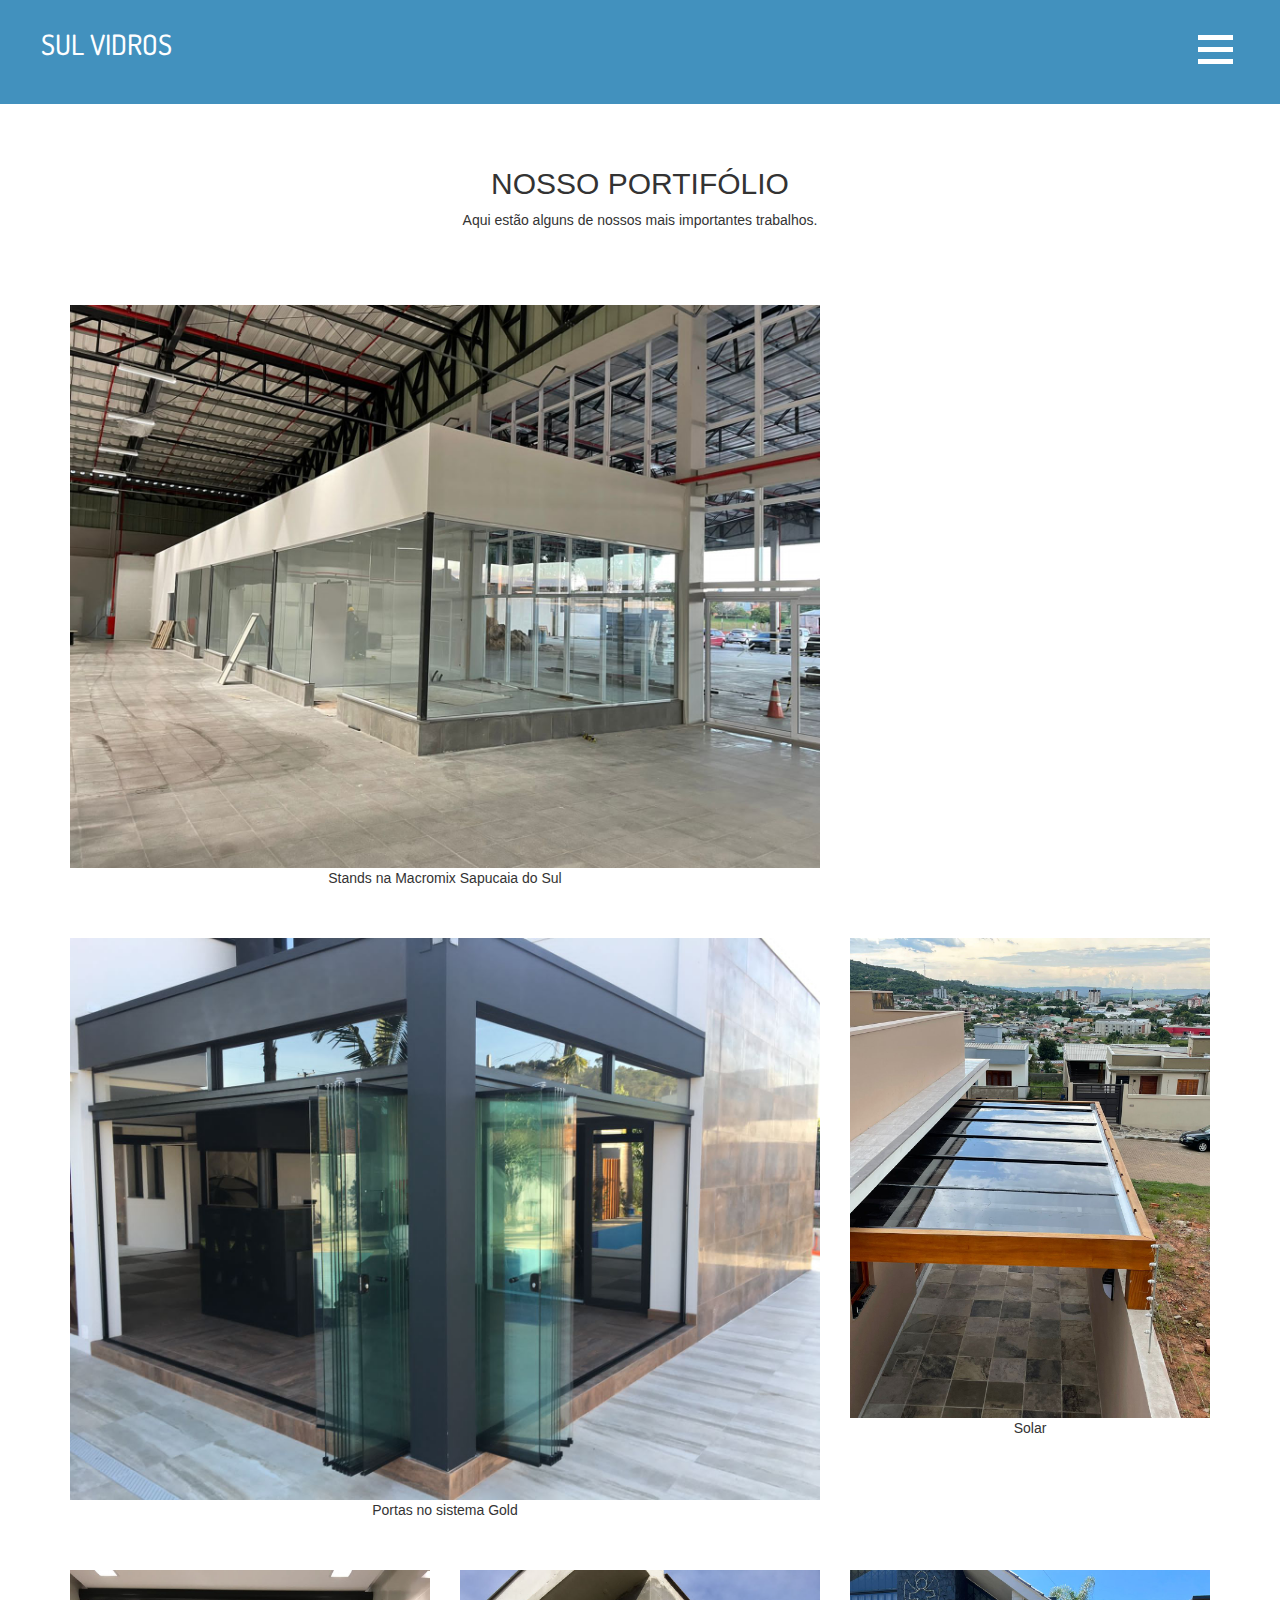
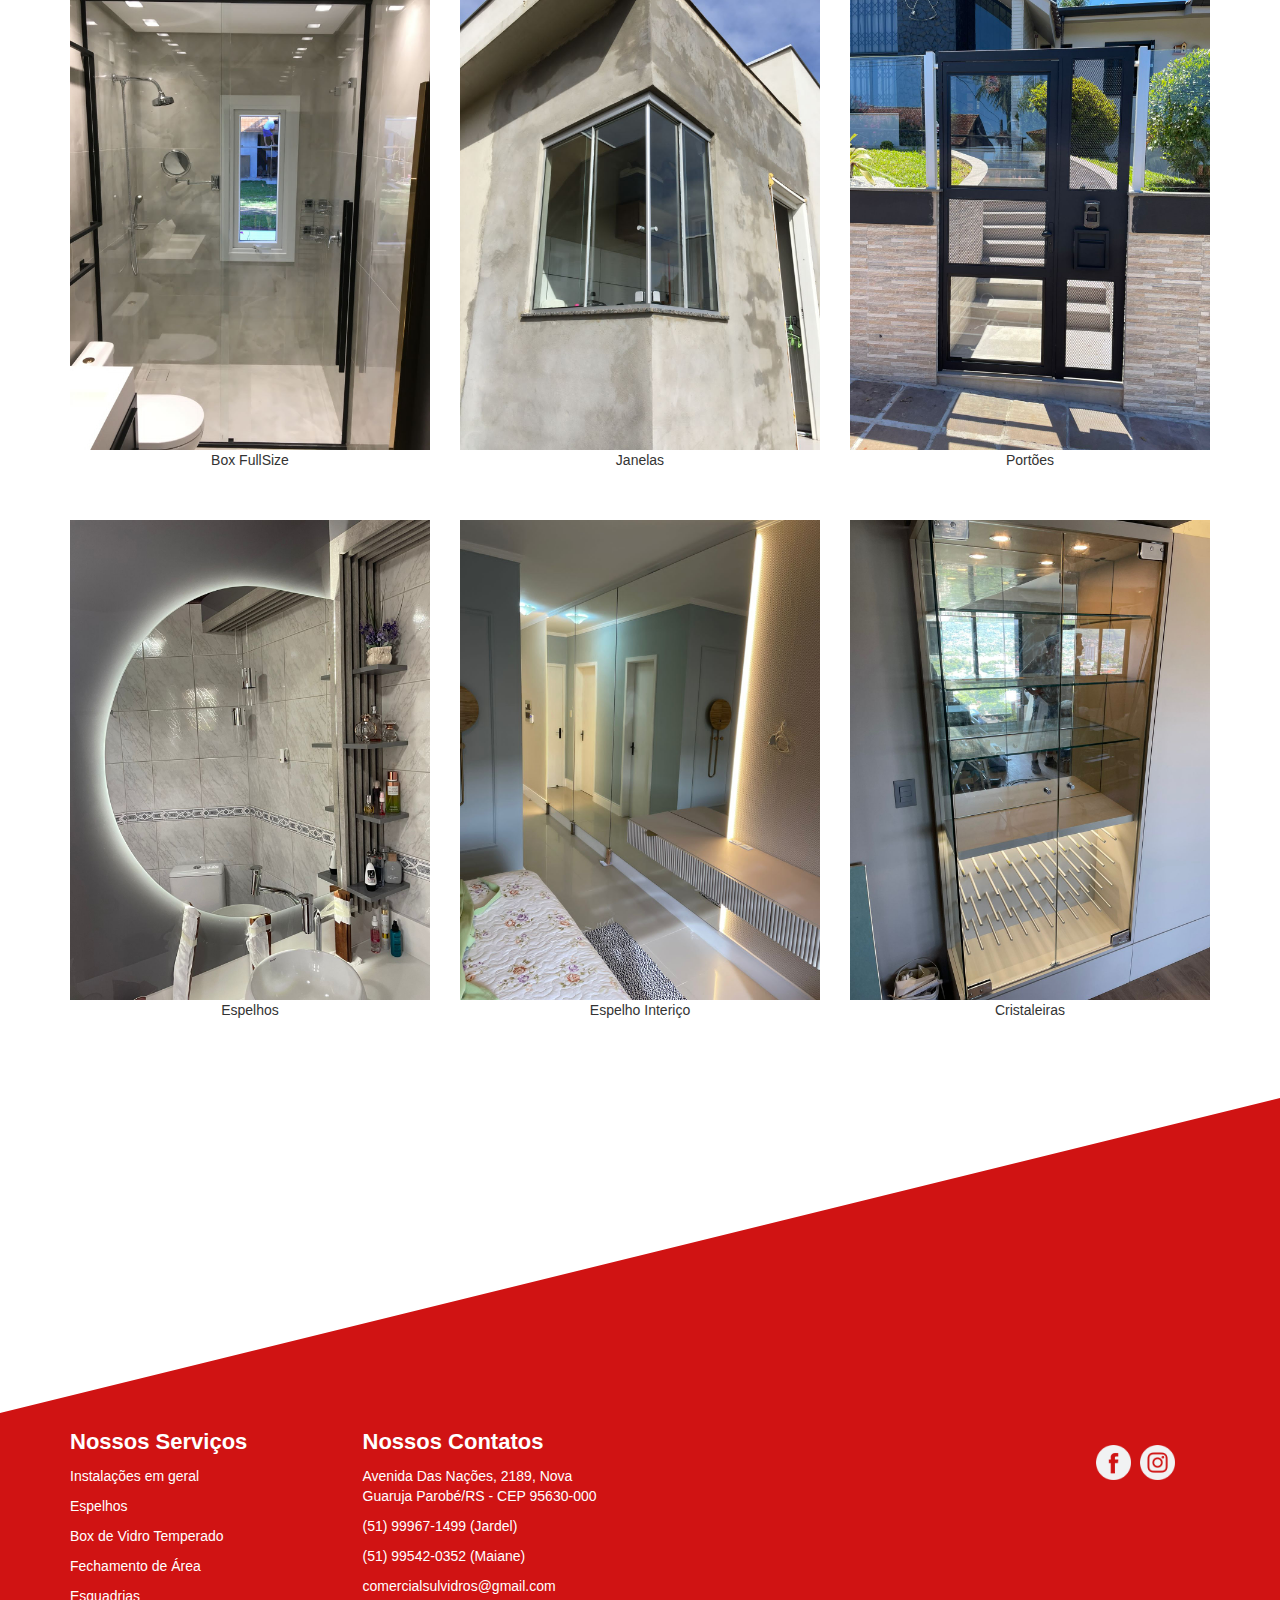
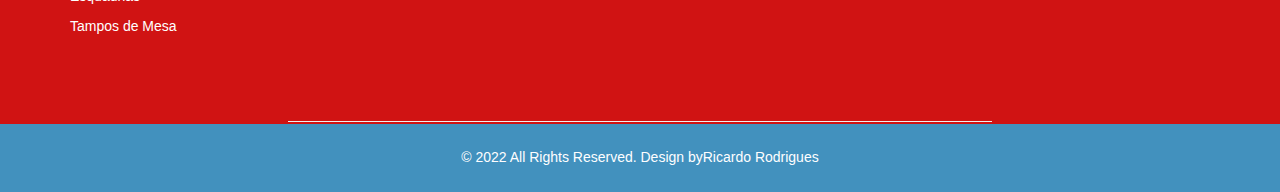
==== portfolio.html @ 48dc6d44 "Site finalizado em 8/6/2022" ====
<!DOCTYPE html>
<html>

<head>
    <!-- Basic -->
    <meta charset="utf-8" />
    <meta http-equiv="X-UA-Compatible" content="IE=edge" />
    <!-- Mobile Metas -->
    <meta name="viewport" content="width=device-width, initial-scale=1, shrink-to-fit=no" />
    <!-- Site Metas -->
    <meta name="keywords" content="" />
    <meta name="description" content="" />
    <meta name="author" content="" />

    <title>SUL VIDROS</title>

    <!-- slider stylesheet -->
    <link rel="stylesheet" type="text/css" href="https://cdnjs.cloudflare.com/ajax/libs/OwlCarousel2/2.1.3/assets/owl.carousel.min.css" />

    <!-- bootstrap core css -->
    <link rel="stylesheet" type="text/css" href="css/bootstrap.css" />

    <!-- fonts style -->
    <link href="https://fonts.googleapis.com/css?family=Dosis:400,500|Poppins:400,600,700&display=swap" rel="stylesheet">
    <!-- Custom styles for this template -->
    <link href="css/style.css" rel="stylesheet" />
    <!-- responsive style -->
    <link href="css/responsive.css" rel="stylesheet" />
    <link href="css/bootstrap.min.css" rel="stylesheet">
</head>

<body class="sub_page">

    <body class="">
        <div class="hero_area">
            <!-- header section strats -->
            <header class="header_section">
                <div class="container-fluid">
                    <nav class="navbar navbar-expand-lg custom_nav-container">
                        <a class="navbar-brand" href="index.html">
                            <span> SUL VIDROS </span></a>

                        <div class="navbar-collapse" id="">
                            <div class="custom_menu-btn">
                                <button onclick="openNav()">
                                     <span class="s-1"></span>
                                      <span class="s-2"> </span>
                                     <span class="s-3"> </span>
                                </button>
                            </div>

                            <div id="myNav" class="overlay">
                                <div class="overlay-content">
                                    <a href="index.html">HOME</a>
                                    <a href="team.html">TIME</a>
                                    <a href="portfolio.html">PORTFÓLIO</a>
                                    <a href="contact.html">CONTATO</a>

                                </div>
                            </div>
                        </div>
                    </nav>
                </div>
            </header>
            <!-- end header section -->
        </div>



        <!-- portfolio section -->
        <section class="portfolio_section layout_padding2">
            <div class="container">
                <h2> NOSSO PORTIFÓLIO </h2>
                <p> Aqui estão alguns de nossos mais importantes trabalhos. </p>
            </div>
            <div class="container layout_padding2-top ">
                <div class="row">
                    <div class="col-md-8">
                        <div class="portfolio_img-box">
                            <img src="images/portfolio-img-1.png" alt="Imagem de um stand montado na macromix de sapucaia do sul">
                            <p> Stands na Macromix Sapucaia do Sul </p>
                        </div>
                    </div>
                    <div class="col-md-8">
                        <div class="portfolio_img-box">
                            <img src="images/portfolio-img-2.jpg" alt="Imagem de uma porta de correr">
                            <p> Portas no sistema Gold</p>
                        </div>
                    </div>
                    <div class="col-md-4">
                        <div class="portfolio_img-box">
                            <img src="images/portfolio-img-3.png" alt="Imagem de um solar">
                            <p> Solar </p>
                        </div>
                    </div>
                    <div class="col-md-4">
                        <div class="portfolio_img-box">
                            <img src="images/portfolio-img-4.png" alt="Imagem de um BoxFullsize">
                            <p> Box FullSize </p>
                        </div>
                    </div>
                    <div class="col-md-4">
                        <div class="portfolio_img-box">
                            <img src="images/portfolio-img-5.jpg" alt="Imagem de uma Janela">
                            <p> Janelas </p>
                        </div>
                    </div>
                    <div class="col-md-4">
                        <div class="portfolio_img-box">
                            <img src="images/portfolio-img-6.jpg" alt="Imagem de um portão">
                            <p> Portões </p>
                        </div>
                    </div>
                    <div class="col-md-4">
                        <div class="portfolio_img-box">
                            <img src="images/portfolio-img-7.jpg" alt="Imagem de um espelho arredondado">
                            <p> Espelhos </p>
                        </div>
                    </div>
                    <div class="col-md-4">
                        <div class="portfolio_img-box">
                            <img src="images/portfolio-img-8.png" alt="Imagem de um espelho Interiço">
                            <p> Espelho Interiço </p>
                        </div>
                    </div>
                    <div class="col-md-4">
                        <div class="portfolio_img-box">
                            <img src="images/portfolio-img-9.png" alt="Imagem de uma Cristaleira">
                            <p> Cristaleiras </p>
                        </div>
                    </div>
                </div>
            </div>
        </section>

        <!-- end portfolio section -->


        <!-- info section -->
        <section class="info_section layout_padding">
            <div class="container info_content">
                <div>
                    <div class="row">
                        <div class="col-md-6">
                            <div class="row">
                                <div class="col-md-6">
                                    <h5>
                                        Nossos Serviços
                                    </h5>
                                    <ul>
                                        <li> <a href="portfolio.html"> Instalações em geral</a> </li>
                                        <li> <a href="portfolio.html"> Espelhos </a> </li>
                                        <li> <a href="portfolio.html"> Box de Vidro Temperado </a> </li>
                                        <li> <a href="portfolio.html"> Fechamento de Área </a> </li>
                                        <li> <a href="portfolio.html"> Esquadrias  </a> </li>
                                        <li> <a href="portfolio.html"> Tampos de Mesa     </a> </li>

                                    </ul>
                                </div>
                                <div class="col-md-6">
                                    <h5> Nossos Contatos</h5>
                                    <ul>
                                        <li> <a href="">Avenida Das Nações, 2189, Nova Guaruja Parobé/RS - CEP 95630-000</a> </li>
                                        <li> <a href="tel://51999671499">(51) 99967-1499 (Jardel)</a> </li>
                                        <li> <a href="tel://51995420352">(51) 99542-0352 (Maiane)</a> </li>
                                        <li> <a href="mailto:comercialsulvidros@gmail.com">comercialsulvidros@gmail.com</a></p>
                                        </li>
                                    </ul>
                                </div>
                            </div>
                        </div>
                        <div class="col-md-6">

                            <div class="d-flex justify-content-end pr-5">
                                <div class="social-box">
                                    <a href="https://www.facebook.com/maianegabrielle.bernardes.79"> <img src="images/fb.png" alt="Facebook" /> </a>
                                    <a href="https://www.instagram.com/comercialsulvidros/"> <img src="images/instagram1.png" alt="Instagram" /> </a>
                                </div>
                            </div>
                        </div>
                    </div>
                </div>

            </div>
        </section>

        <!-- end info section -->
        <hr class="footer_hr">
        <!-- footer section -->
        <section class="container-fluid footer_section">
            <p> &copy; 2022 All Rights Reserved. Design by<a href="https://www.linkedin.com/in/ricardorodriguesf/">Ricardo Rodrigues</a> </p>
        </section>
        <!-- footer section -->

        <script type="text/javascript" src="js/jquery-3.4.1.min.js"></script>
        <script type="text/javascript" src="js/bootstrap.js"></script>



        <script>
            function openNav() {
                document.getElementById("myNav").classList.toggle("menu_width")
                document.querySelector(".custom_menu-btn").classList.toggle("menu_btn-style")
            }
        </script>
        <script src="js/jquery.min.js"></script>
        <script src="js/bootstrap.min.js"></script>

    </body>

</html>
---- css/style.css ----
body {
    font-family: "Poppins", sans-serif;
    color: #1b161d;
    background-color: #ffffff;
}

.body-bg {
    background-image: url(../images/body-bg.png);
    background-size: cover;
    background-repeat: no-repeat;
}

.layout_padding {
    padding: 75px 0;
}

.layout_padding2 {
    padding: 45px 0;
}

.layout_padding2-top {
    padding-top: 45px;
}

.layout_padding2-bottom {
    padding-bottom: 45px;
}

.layout_padding-top {
    padding-top: 75px;
}

.layout_padding-bottom {
    padding-bottom: 75px;
}


/*header section*/

.hero_area {
    height: 98vh;
    position: relative;
}

.sub_page .hero_area {
    height: auto;
}

.hero_area::before {
    content: "";
    position: absolute;
    width: 100%;
    height: 102%;
    left: 0;
    top: 0;
    background-color: #4291be;
    clip-path: polygon(0 0, 100% 0, 100% 73%, 0% 100%);
}

.sub_page .hero_area::before {
    clip-path: none;
}

.hero_area.sub_pages {
    height: auto;
}

.header_section .container-fluid {
    padding-right: 25px;
    padding-left: 25px;
}

.header_section .nav_container {
    margin: 0 auto;
}

.custom_nav-container.navbar-expand-lg .navbar-nav .nav-link img {
    width: 22px;
    margin-right: 15px;
}

.custom_nav-container.navbar-expand-lg .navbar-nav .nav-link {
    padding: 0px 25px;
    color: #fefeff;
    text-align: center;
    font-family: "Roboto", sans-serif;
}

.custom_menu-btn {
    z-index: 9;
    position: absolute;
    right: 15px;
    top: 14px;
}

.custom_menu-btn button {
    margin-top: 12px;
    outline: none;
    border: none;
    background-color: transparent;
}

.custom_menu-btn button span {
    display: block;
    width: 35px;
    height: 5px;
    background-color: #fff;
    margin: 7px 0;
    transition: all .3s;
}

.menu_btn-style {
    position: fixed;
    right: 29px;
    top: 14px;
}

.custom_menu-btn .s-2 {
    transition: all .1s;
}

.menu_btn-style button .s-1 {
    transform: rotate(45deg) translateY(17px);
}

.menu_btn-style button .s-2 {
    transform: translateX(100px);
}

.menu_btn-style button .s-3 {
    transform: rotate(-45deg) translateY(-17px);
}

.overlay {
    height: 100%;
    width: 0;
    position: fixed;
    z-index: 1;
    top: 0;
    left: 0;
    background-color: rgb(0, 0, 0);
    background-color: rgba(0, 0, 0, 0.9);
    overflow-x: hidden;
    transition: 0.5s;
}

.overlay .closebtn {
    position: absolute;
    top: 0;
    right: 30px;
    font-size: 60px;
}

.overlay a {
    padding: 0px;
    text-decoration: none;
    font-size: 22px;
    color: #f1f1f1;
    display: block;
    transition: 0.3s;
}

.overlay-content {
    position: relative;
    top: 25%;
    width: 100%;
    text-align: center;
    margin-top: 30px;
}

.menu_width {
    width: 100%;
}

a,
a:hover,
a:focus {
    text-decoration: none;
}

a:hover,
a:focus {
    color: initial;
}

.btn,
.btn:focus {
    outline: none !important;
    box-shadow: none;
}

.navbar-brand {
    display: flex;
    align-items: center;
}

.navbar-brand img {
    width: 40px;
    margin-right: 5px;
}

.navbar-brand span {
    font-family: 'Dosis', sans-serif;
    text-transform: uppercase;
    font-size: 28px;
    font-weight: 500;
    color: #fefeff;
    margin-top: 5px;
}

.custom_nav-container {
    z-index: 99999;
    padding: 15px 0;
}

.custom_nav-container .navbar-toggler {
    outline: none;
}

.custom_nav-container .navbar-toggler .navbar-toggler-icon {
    background-image: url(../images/menu.png);
    background-size: 55px;
}

.quote_btn-container a {
    display: inline-block;
    padding: 5px 15px;
    background-color: #fc5d35;
    color: #f7f7f7;
    font-size: 14px;
    text-transform: uppercase;
}


/*end header section*/


/* slider section */

.slider_section .row {
    align-items: center;
}

.slider_detail {
    color: #fefeff;
}

.slider_detail h1 {
    font-weight: bold;
    text-transform: uppercase;
}

.slider_detail h1 span {
    color: #010106;
}

.slider_detail p {
    margin: 25px 0 35px 0;
}

.slider_detail a {
    display: inline-block;
    padding: 9px 35px;
    border: 2px solid #fefeff;
    color: #fefeff;
    border-radius: 35px;
}

.slider_detail a:hover {
    background-color: #fefeff;
    color: #010106;
}

.slider_img-box img {
    width: 50%;
    position: relative;
    z-index: 2;
}

.slider_img-box::after {
    content: "";
    position: absolute;
    top: 50%;
    left: 50%;
    transform: translate(-50%, -50%);
    width: 90%;
    height: 40%;
    background-color: #fff;
    filter: blur(95px) opacity(.7);
}

.slider_section .carousel-indicators {
    font-family: 'Dosis', sans-serif;
    font-weight: 500;
    color: #fff;
    justify-content: flex-start;
    margin: 0;
    left: 5%;
    align-self: center;
}

.slider_section .carousel-indicators li {
    text-indent: initial;
    background-color: transparent;
    text-align: center;
    font-size: 16px;
    line-height: 10px;
    opacity: 0.9;
}

.slider_section .carousel-indicators .active {
    font-size: 24px;
}

.slider_section #carouselExampleControls,
.carousel-inner,
.carousel-item {
    height: 100%;
}

.slider_section .carousel_btn-container {
    width: 100px;
    position: absolute;
    top: 75vh;
    display: flex;
    justify-content: space-between;
    left: 50%;
    transform: translateX(-50%);
    z-index: 999;
}

.slider_section .carousel-control-prev,
.slider_section .carousel-control-next {
    position: relative;
    width: 45px;
    height: 45px;
    border: none;
    border-radius: 100%;
    opacity: 1;
    background-repeat: no-repeat;
    background-size: 28px;
    background-position: center;
    background-color: #fff;
    transform: translateY(-50%);
    -webkit-box-shadow: 2px 0px 23px -4px rgba(0, 0, 0, 0.32);
    -moz-box-shadow: 2px 0px 23px -4px rgba(0, 0, 0, 0.32);
    box-shadow: 2px 0px 23px -4px rgba(0, 0, 0, 0.32);
}

.slider_section .carousel-control-prev:hover,
.slider_section .carousel-control-next:hover {
    background-color: #292727;
    background-size: 12px;
}

.slider_section .carousel-control-prev {
    background-image: url(../images/left-black-arrow.png);
}

.slider_section .carousel-control-next {
    background-image: url(../images/right-black-arrow.png);
}

.slider_section .carousel-control-prev:hover {
    background-image: url(../images/prev.png);
}

.slider_section .carousel-control-next:hover {
    background-image: url(../images/next.png);
}


/* end slider section */


/* about section */

.about_section {
    margin-top: 45px;
    text-align: center;
}

.about_section h4 {
    font-size: 22px;
}

.about_card-container {
    display: flex;
    justify-content: center;
}

.about_card {
    margin: 45px 20px;
    width: 30%;
    min-width: 300px;
    height: 540px;
}

.about_card .about-detail {
    padding: 2px 25px 35px 25px;
    height: 420px;
    -webkit-box-shadow: -1px 0px 25px 9px rgba(0, 0, 0, 0.09);
    -moz-box-shadow: -1px 0px 25px 9px rgba(0, 0, 0, 0.09);
    box-shadow: -1px 0px 25px 9px rgba(0, 0, 0, 0.09);
}

.about_card .about_img-box {
    width: 110px;
    height: 104px;
    margin: 50px auto;
}

.about_card .about-detail p {
    margin-top: 15px;
}

.about_card img {
    width: 100%;
}

.about_card a {
    display: inline-block;
    padding: 8px 25px;
    border: 2px solid #4291be;
    color: #4291be;
    border-radius: 35px;
    margin-top: 55px;
}

.about_card a:hover {
    background-color: #4291be;
    color: #fefeff;
}


/* end about section */


/* client section */


/* portfolio section */

.portfolio_section {
    text-align: center;
}

.portfolio_section .row>div {
    margin: 20px 0;
}

.portfolio_img-box img {
    width: 100%;
    height: auto;
}


/* end portfolio section */


/* team section */

.team_section {
    text-align: center;
}

.team_card-container {
    display: flex;
    flex-wrap: wrap;
    justify-content: center;
    border-bottom: 1px solid #1135e7;
}

.team_card {
    width: 250px;
    padding: 0 15px;
    margin: 35px 0;
}

.team_card h5 {
    text-transform: uppercase;
}

.team_card img {
    width: 100%;
}

.team_detail-box {
    width: 150px;
    margin: 35px auto 0 auto;
}

.team_social {
    display: flex;
    justify-content: space-between;
}

.team_follow h6 {
    color: #1135e7;
}


/* end team section */


/* contact section */

.contact_section .row {
    align-items: center;
}

.contact_section h2 {
    text-align: center;
    text-transform: uppercase;
}

.contact_section p {
    color: #787877;
    text-align: center;
    font-size: 20px;
    margin-bottom: 0;
}

.contact_section label {
    display: flex;
    flex-direction: column;
    color: #797879;
    margin-bottom: 25px;
}

.contact_section input,
.contact_section textarea {
    outline: none;
    border: 1px solid #c1c1c2;
    width: 90%;
    height: 45px;
    padding: 0 15px;
    margin-top: 5px;
}

.contact_section textarea {
    height: 175px;
    padding: 5px;
}

.contact_form-container {
    padding: 15px 0 15px 0;
}

.contact_form-container button {
    border: none;
    background-color: #d01313;
    color: #fff;
    padding: 12px 45px;
    font-size: 14px;
    border-radius: 25px;
    text-transform: uppercase;
}

.contact_img-box img {
    width: 100%;
}


/* contact section */


/* mapa section */

.container1 {
    display: flex;
    justify-content: center;
}


/* mapa section */


/* why section */

.Why_section {
    text-align: center;
}

.Why_section p {
    width: 85%;
    margin: 35px auto 0 auto;
}


/* end why section */


/* info section */

.info_section {
    position: relative;
}

.info_section::before {
    content: "";
    position: absolute;
    width: 100%;
    height: 100%;
    left: 0;
    bottom: -3px;
    background-color: #d01313;
    clip-path: polygon(0 315px, 100% 0, 100% 100%, 0% 100%);
}

.info_content {
    margin-top: 250px;
}

.info_section img {
    width: 100%;
}

.info_section ul {
    padding: 0;
}

.info_section ul li {
    list-style-type: none;
    margin: 10px 0;
}

.info_section ul li a,
.info_section ul li a:hover {
    color: #fff;
}

.info_section h5 {
    margin-bottom: 12px;
    font-size: 22px;
    font-weight: bold;
    color: #fff;
}

.info_section .social-box {
    margin: 25px 0;
}

.info_logo .navbar-brand span {
    color: #fff;
}

.info_section .social-box img {
    width: 35px;
    margin-right: 5px;
}

.form_container form {
    display: flex;
    flex-direction: column;
    align-items: flex-start;
}

.info_section .form_container input {
    width: 95%;
    height: 45px;
    border-radius: 0;
    border: none;
    outline: none;
    padding-left: 5px;
    border-bottom: 1px solid #626262;
    background-color: transparent;
}

.info_section .form_container button {
    background-color: #1135e7;
    border: none;
    outline: none;
    color: #fff;
    padding: 8px 50px;
    text-transform: uppercase;
    font-size: 16px;
    border-radius: 25px;
    text-transform: uppercase;
    margin-top: 35px;
}


/* end info section */

.footer_hr {
    position: relative;
    width: 55%;
    margin: 0 auto;
    background-color: #4291be;
}


/* footer section*/

.footer_section {
    background-color: #4291be;
    padding: 25px 20px;
}

.footer_section p {
    color: #fefeff;
    margin: 0;
    text-align: center;
}

.footer_section a {
    color: #fefeff;
}


/* end footer section*/
---- css/responsive.css ----
@media (max-width: 1120px) {
    .hero_area {
        height: auto;
    }

    .slider_section {
        padding-bottom: 175px;
    }

    .slider_section .carousel_btn-container {
        top: 130%;
    }
}

@media (max-width: 992px) {
    .navbar-collapse {
        flex: 0;
    }

    .about_card-container {
        flex-wrap: wrap;
    }

}

@media (max-width: 768px) {
    .slider_detail {
        padding: 25px 15px;
        text-align: center;
    }

    .slider_section .carousel_btn-container {
        top: 112%;
    }
}

@media (max-width: 576px) {
    .info_section::before {
        clip-path: polygon(0 175px, 100% 0, 100% 100%, 0% 100%);
    }

    .info_content {
        margin-top: 150px;
    }
}

@media (max-width: 480px) {}

@media (max-width: 400px) {}

@media (max-width: 360px) {}

@media (min-width: 1200px) {
    .container {
        max-width: 1170px;
    }

}
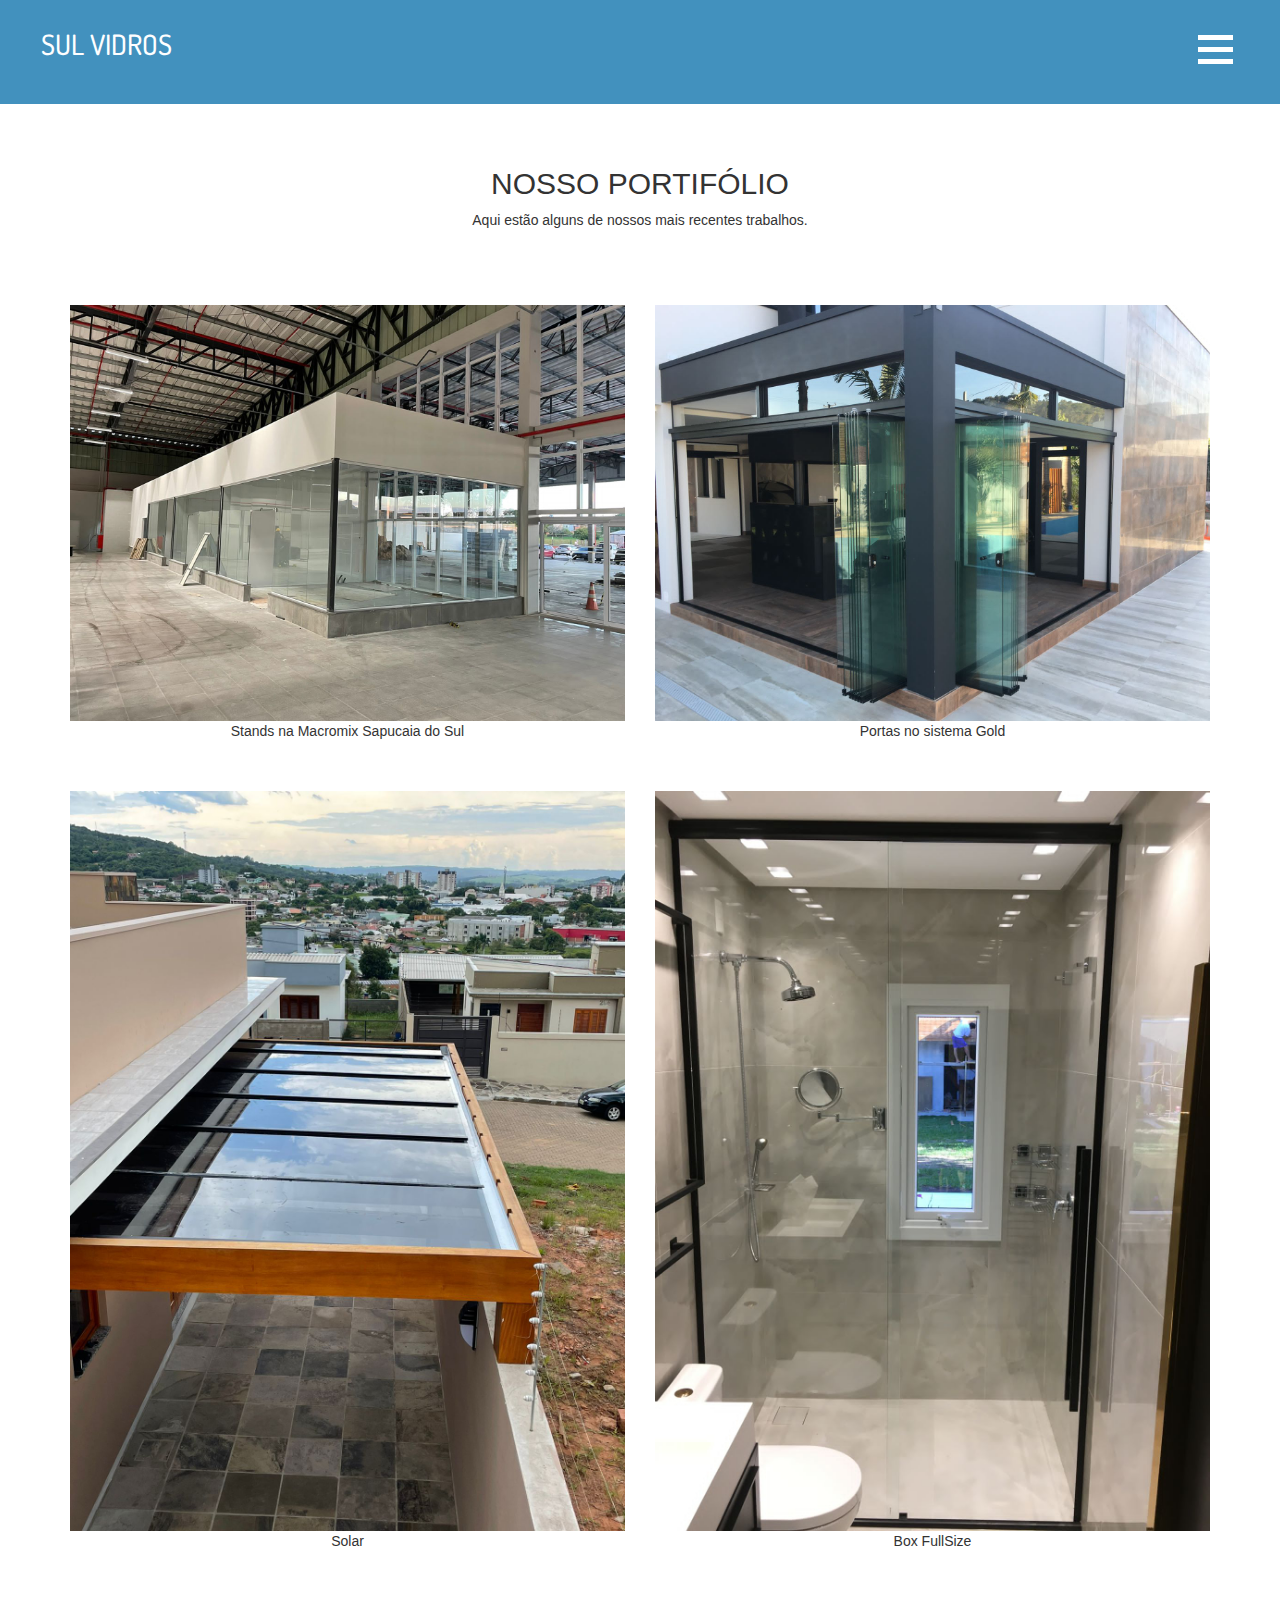
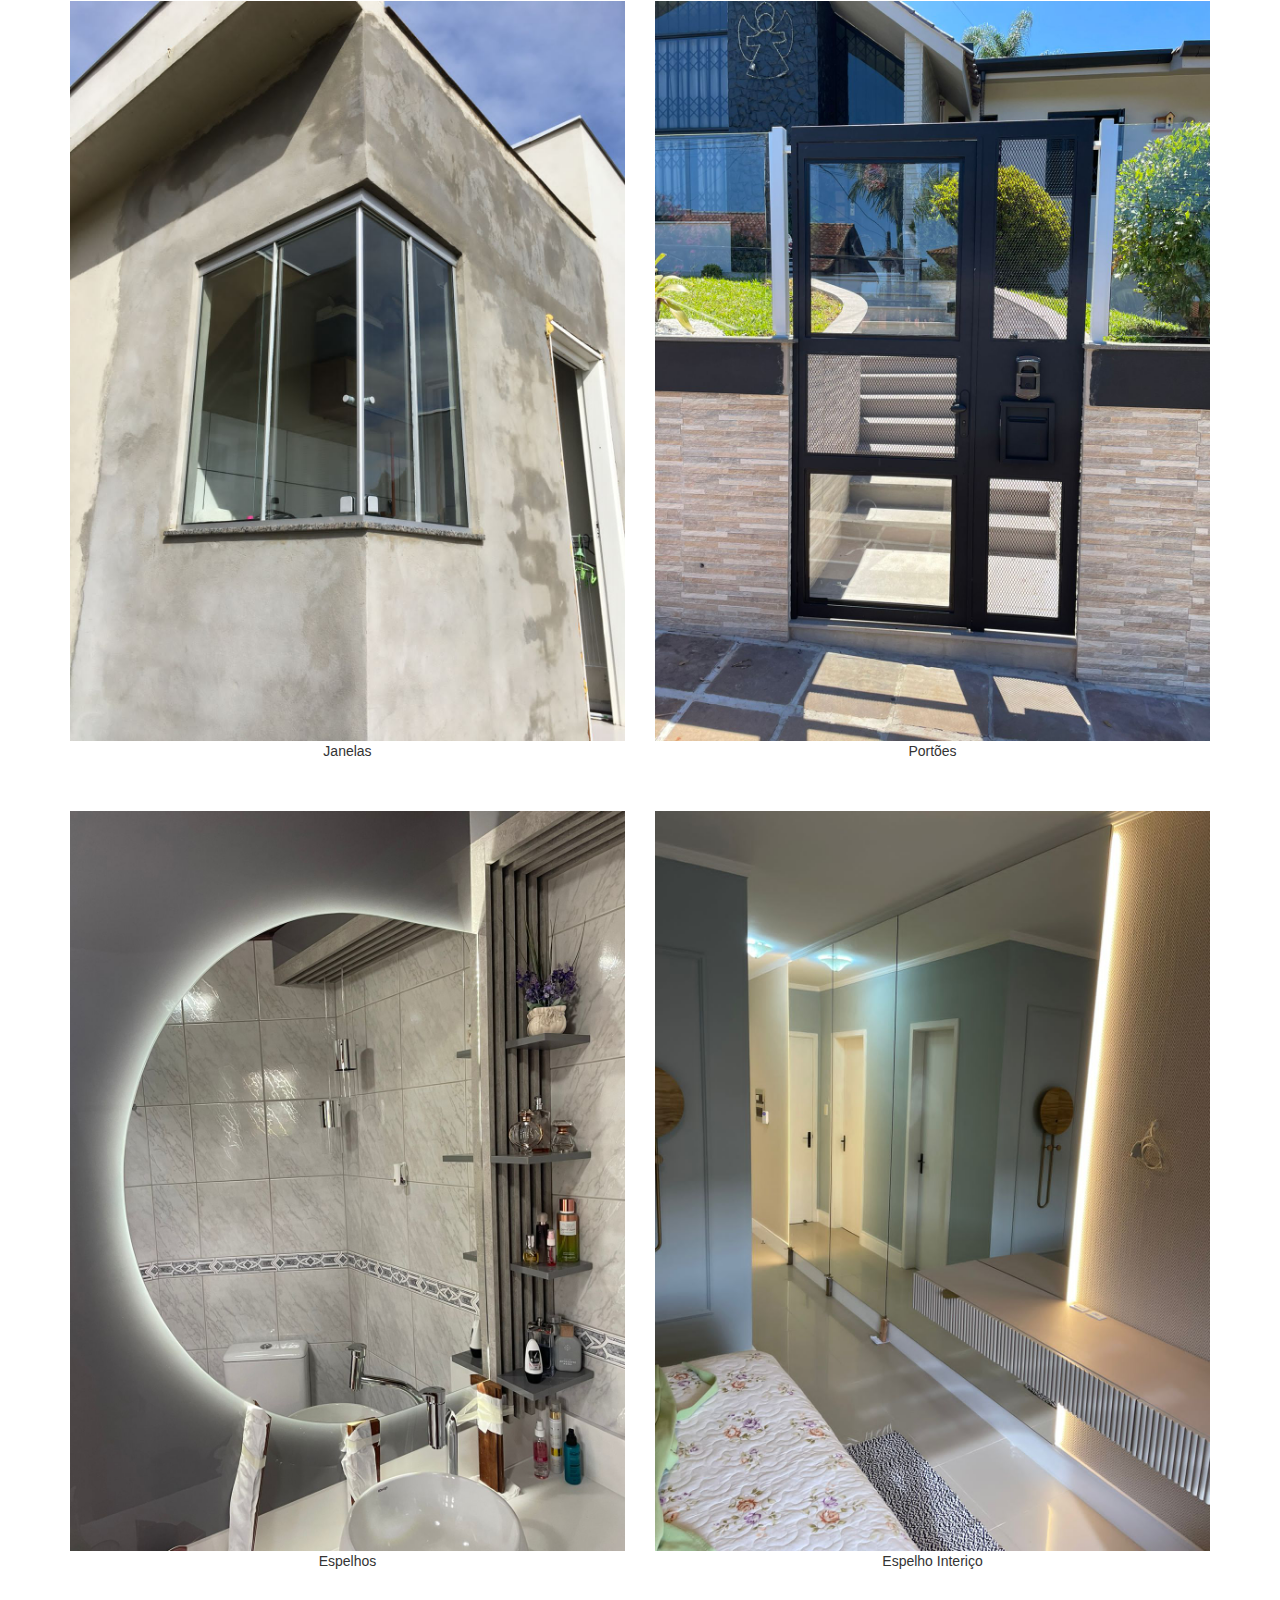
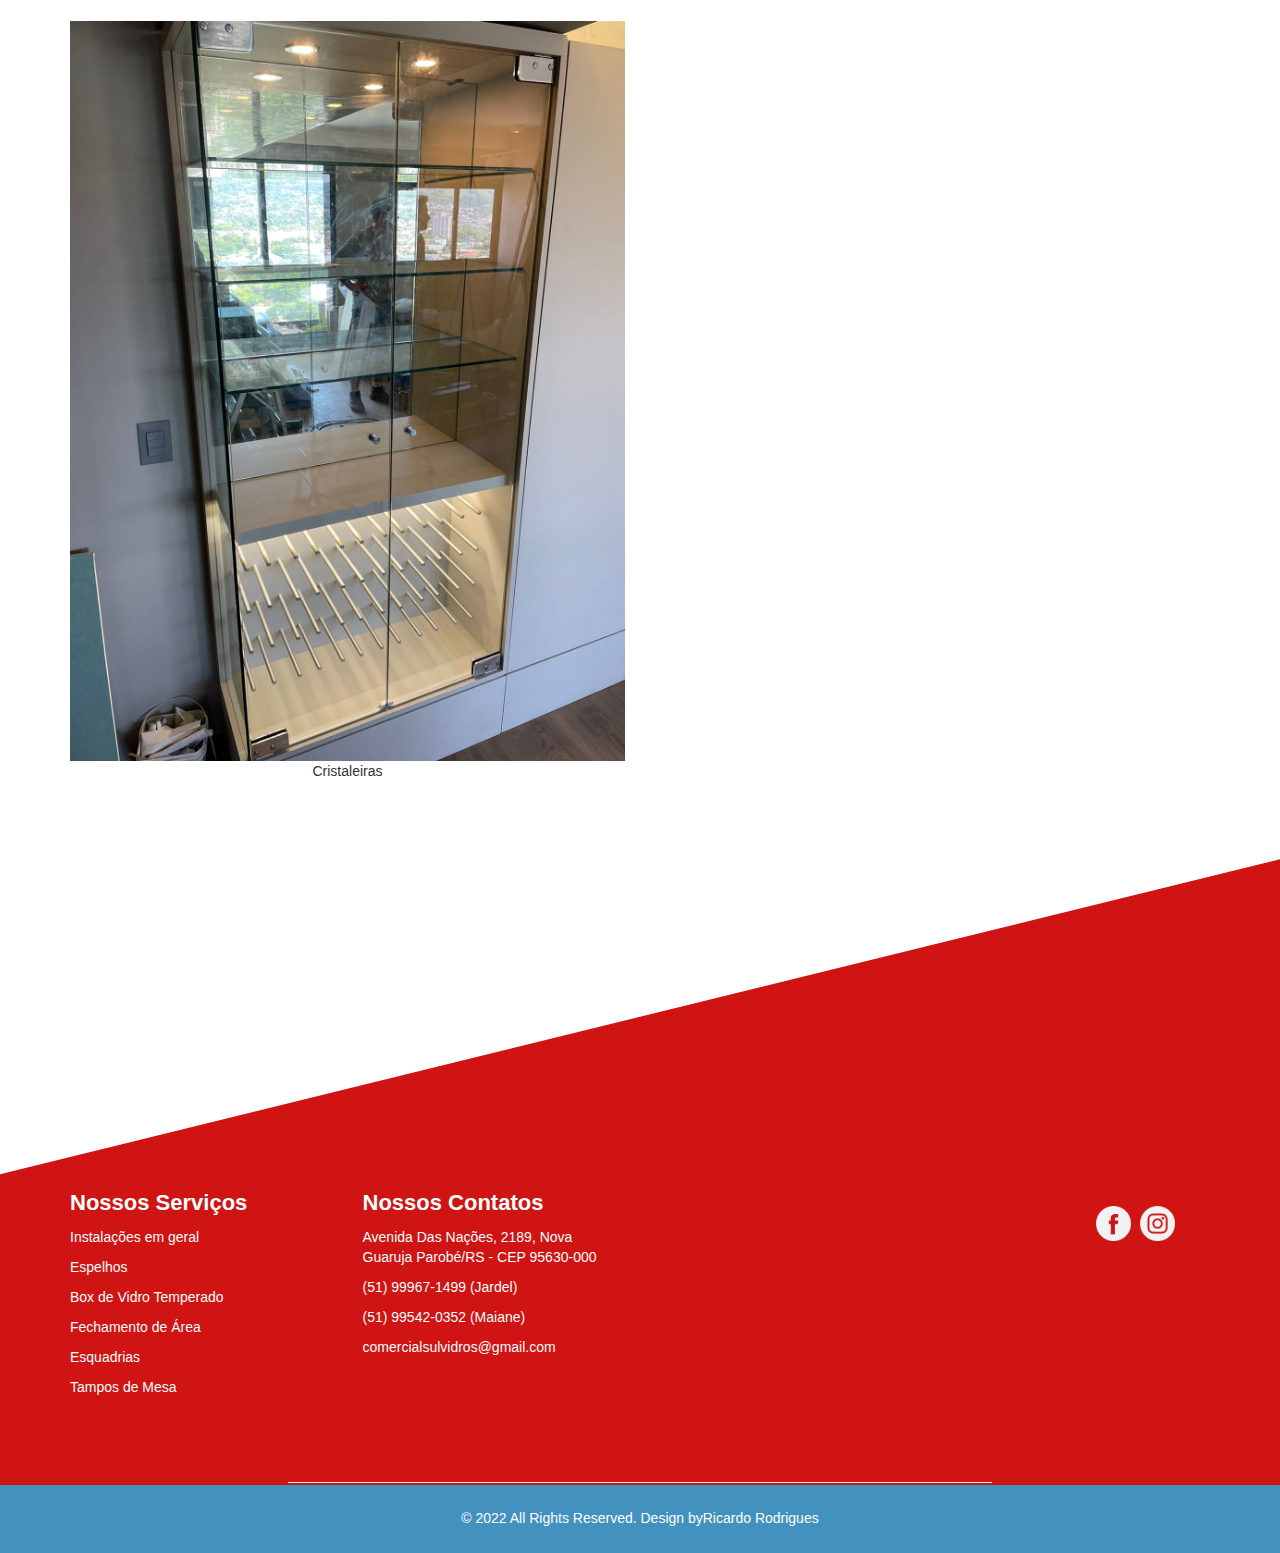
==== commit 8f3786d2: "Alteração na mostra de imagens" ====
--- a/portfolio.html
+++ b/portfolio.html
@@ -71,59 +71,59 @@
         <section class="portfolio_section layout_padding2">
             <div class="container">
                 <h2> NOSSO PORTIFÓLIO </h2>
-                <p> Aqui estão alguns de nossos mais importantes trabalhos. </p>
+                <p> Aqui estão alguns de nossos mais recentes trabalhos. </p>
             </div>
             <div class="container layout_padding2-top ">
                 <div class="row">
-                    <div class="col-md-8">
+                    <div class="col-md-6">
                         <div class="portfolio_img-box">
                             <img src="images/portfolio-img-1.png" alt="Imagem de um stand montado na macromix de sapucaia do sul">
                             <p> Stands na Macromix Sapucaia do Sul </p>
                         </div>
                     </div>
-                    <div class="col-md-8">
+                    <div class="col-md-6">
                         <div class="portfolio_img-box">
                             <img src="images/portfolio-img-2.jpg" alt="Imagem de uma porta de correr">
                             <p> Portas no sistema Gold</p>
                         </div>
                     </div>
-                    <div class="col-md-4">
+                    <div class="col-md-6">
                         <div class="portfolio_img-box">
                             <img src="images/portfolio-img-3.png" alt="Imagem de um solar">
                             <p> Solar </p>
                         </div>
                     </div>
-                    <div class="col-md-4">
+                    <div class="col-md-6">
                         <div class="portfolio_img-box">
                             <img src="images/portfolio-img-4.png" alt="Imagem de um BoxFullsize">
                             <p> Box FullSize </p>
                         </div>
                     </div>
-                    <div class="col-md-4">
+                    <div class="col-md-6">
                         <div class="portfolio_img-box">
                             <img src="images/portfolio-img-5.jpg" alt="Imagem de uma Janela">
                             <p> Janelas </p>
                         </div>
                     </div>
-                    <div class="col-md-4">
+                    <div class="col-md-6">
                         <div class="portfolio_img-box">
                             <img src="images/portfolio-img-6.jpg" alt="Imagem de um portão">
                             <p> Portões </p>
                         </div>
                     </div>
-                    <div class="col-md-4">
+                    <div class="col-md-6">
                         <div class="portfolio_img-box">
                             <img src="images/portfolio-img-7.jpg" alt="Imagem de um espelho arredondado">
                             <p> Espelhos </p>
                         </div>
                     </div>
-                    <div class="col-md-4">
+                    <div class="col-md-6">
                         <div class="portfolio_img-box">
                             <img src="images/portfolio-img-8.png" alt="Imagem de um espelho Interiço">
                             <p> Espelho Interiço </p>
                         </div>
                     </div>
-                    <div class="col-md-4">
+                    <div class="col-md-6">
                         <div class="portfolio_img-box">
                             <img src="images/portfolio-img-9.png" alt="Imagem de uma Cristaleira">
                             <p> Cristaleiras </p>
